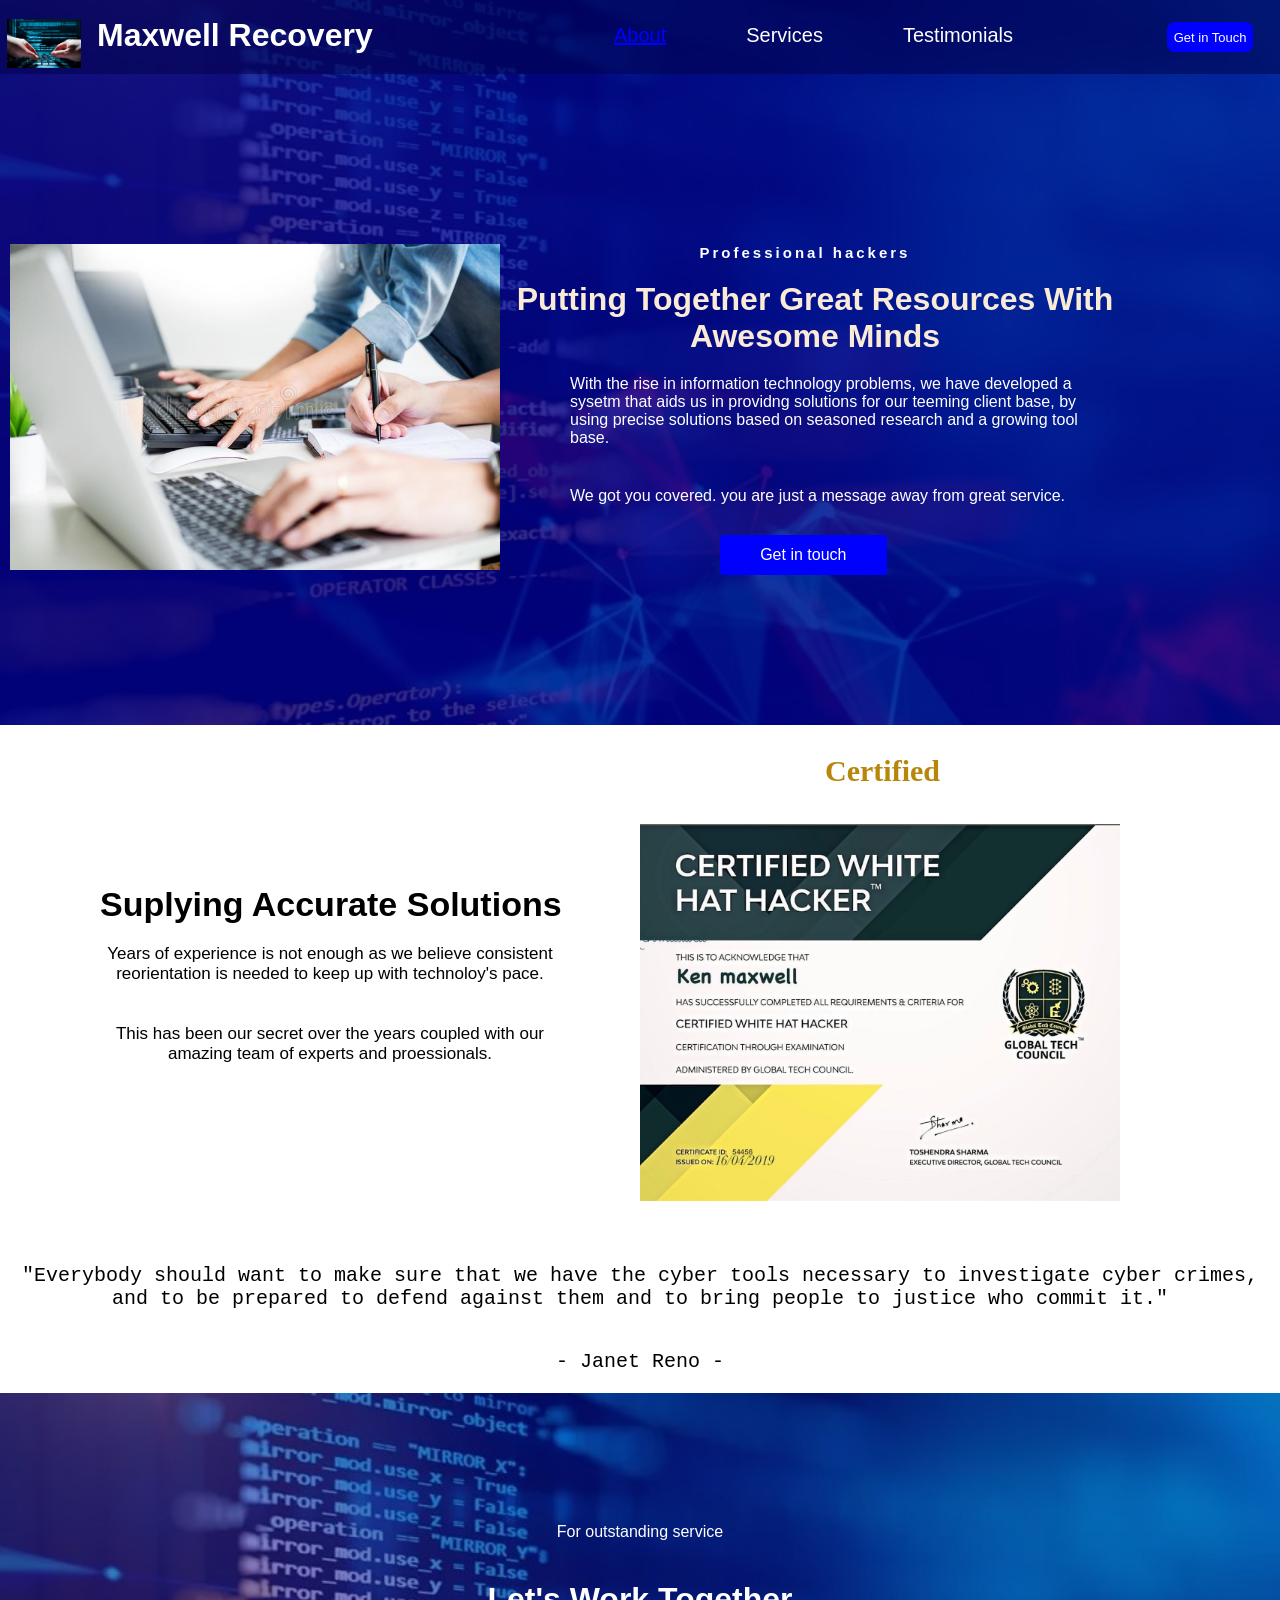
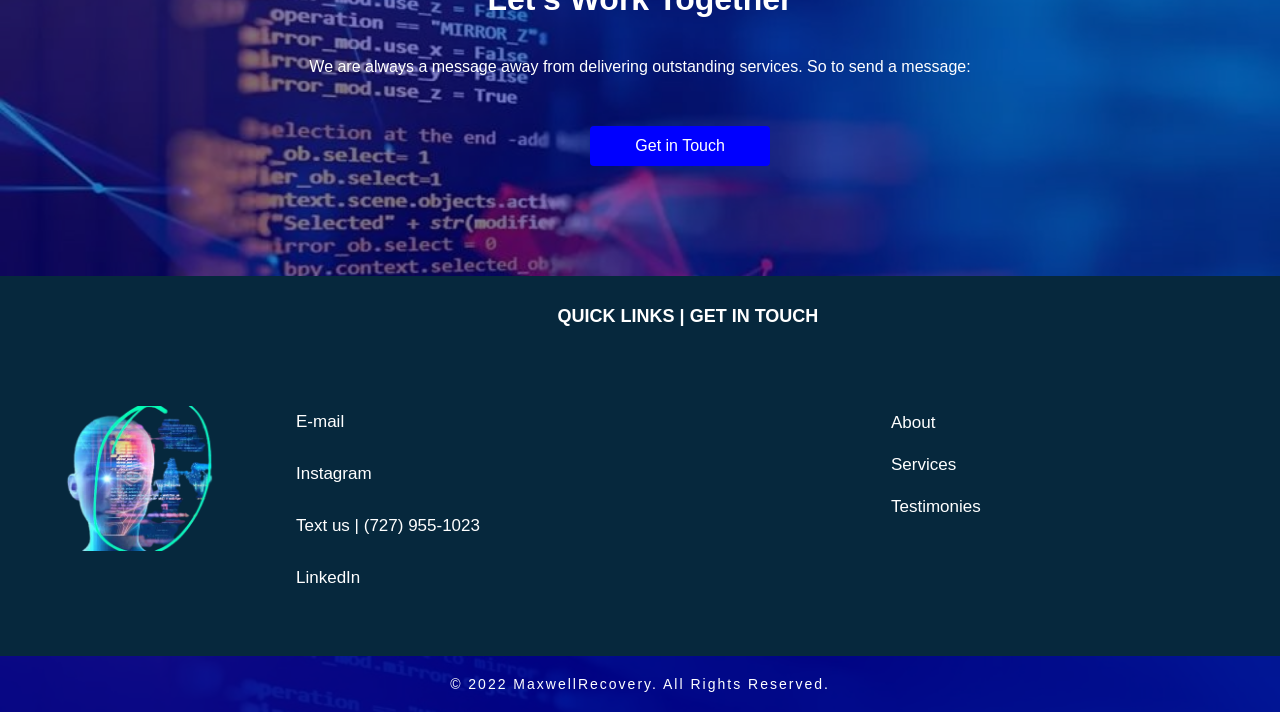
==== aboutus.html @ fa07f498 "Update aboutus.html" ====
<!doctype html> 
<html> 
    <head> 
    <title> Maxwell Recovery - All Social Medis Recovery Services </title>
        
        <meta lang="en" />
        <meta charset="utf-8" /> 
        
        <link rel="stylesheet" href="style.css" type="text/css" />
    
    <link rel="stylesheet" href="aboutus.css" type="text/css" media="screen and (max-width: 980px)" />
        <link rel="icon" href="images/PXTL2755.JPG" />
        
         </head>
    
    <body> 
        
        <div class="main-container">      
        <div class="header">
            <a href="index.html">
            <h1> Maxwell Recovery </h1>
            <img src="images/WhatsApp%20Image%202023-04-09%20at%2011.45.16%20PM.jpeg"/>
            
            <span class="open" id="openn" onclick="openNav()" style="cursor:pointer;"> &#9776; </span>
            
            <ul id="slide"> 
                <li style="color: blue";> <u>About</u> </li>
                <li> <a href="index.html">Services</a> </li>
                <li> <a href="index.html">Testimonials</a> </li>
            </ul>
            
            <button>Get in Touch</button>
            </a>
        </div>
            
            
            <div class="container9">
                 <img src="images/container9%20img.jpg" />
                <h3> Professional hackers </h3>
                <h1> Putting Together Great Resources With Awesome Minds </h1>
                
                <p> With the rise in information technology problems, we have developed a sysetm that aids us in providng solutions for our teeming client base, by using precise solutions based on seasoned research and a growing tool base. </p>
                
                <p> We got you covered. you are just a message away from great service. </p>
                
                <button> <a href="#firstul">Get in touch</a> </button>                
            </div>
        </div>
            
            <div class="container10">
             <h1> Suplying Accurate Solutions </h1>
                
                <p> Years of experience is not enough as we believe consistent reorientation is needed to keep up with technoloy's pace. </p>
                
                <p> This has been our secret over the years coupled with our amazing team of experts and proessionals. </p>
                
                <h3> Certified </h3>
                
                <img src="images/certifcate.jpeg" />
            </div>
            
            <div class="container11">
                <p> "Everybody should want to make sure that we have the cyber tools necessary to investigate cyber crimes, and to be prepared to defend against them and to bring people to justice who commit it."</p>
                
                <p> -  Janet Reno -</p>
            </div>
            
                <div class="main-container">
        <div class="container7">
            <p> For outstanding service </p>
            
            <h1> Let's Work Together </h1>
            
            <p> We are always a message away from  delivering outstanding services. So to send a message: </p>
            
            <button> <a href="#secondul"> Get in Touch </a> </button>
        </div>
        </div>
        
        <div class="container8">
            
            <a href="#top"> <img src="images/logo.png" /> </a>
            
            <h2> QUICK LINKS | GET IN TOUCH </h2>
            
            <ul id="secondul"> 
                <li> <a href="mailto:Maxwellken360@gmail.com">E-mail</a> </li>
                <li> <a href="https://www.instagram.com/maxwell_recovery360/?fs=e&s=cl">Instagram</a> </li>
                <li> Text us | (727) 955-1023 </li>
                <li> <a href="#">LinkedIn</a> </li>    
            </ul>
            
            <ul id="firstul">
                <li> <a href="aboutus.html">About </a></li>
                <li> <a href="index.html">Services</a> </li>
                <li> <a href="index.html">Testimonies </a></li>
            </ul>
            
        </div>

    <div id="google_translate_element"></div>
        
        <div class="main-container">
        <div class="bottom">
            <p> &copy; 2022 MaxwellRecovery. All Rights Reserved. </p>
        </div>
        </div>  
        
        <script type="text/javascript" src="//translate.google.com/translate_a/element.js?cb=googleTranslateElementInit"></script>
        
        <script type="text/javascript">
            function googleTranslateElementInit() {
                new google.translate.TranslateElement({pageLanguage: 'en'}, 'google_translate_element');
            }
        </script>
    
        <script src="app.js"> </script>
    </body>
</html>
---- style.css ----
*{
    padding: 0px; 
    margin: 0px; 
}

.main-container{
    background: url(images/background%201.jpeg);
    background-size: cover; 
}

.header{
    background: rgba(0,0,100,0.9);
    padding: 27px;
    height: 20px;
}

.header h1{
    font-family: sans-serif;
    margin-left: 70px;
    margin-top: -10px;
    color: white;
}

.header img{
    width: 6%;
    margin-left: -20px;
    margin-top: -60px;
}

.open{
    display: none;
}

.header ul{
    float: right;
    margin-right: 200px;
}

.header li{
    display: inline;
    float: left;
    margin-top: -70px;
    font-size: 20px;
    font-family: sans-serif;
    color: white;
    padding: 40px;
}

.header button{
    float: right;
    margin-top: -65px;
    margin-left: 540px;
    width: 7%;
    height: 30px;
    border: none;
    border-radius: 8px;
    background: blue;
    color: white;
    font-size: 13px;
    user-select: none;
}

.header button:hover{
    background: darkblue;
    transition: 0.2s;
    cursor: pointer;
}

.header a{
    text-decoration: none;
    color: white;
}


.container2 {
    height:2px;
    padding: 300px;
    background: rgba(0,0,25,0.7);
}

.container2 h1{
    color: white; 
    text-align: right;
    font-family: sans-serif; 
    font-size: 60px;
    width: 60%;
    margin-top: -160px;
    margin-left: 530px;
    margin-bottom: 3px;
}

.container2 p{
    color: white;
    text-align: right;
    font-size: 21px;
    width: 36%;
    margin-top: 10px;
    margin-left: 682px;
}

.container2 button{
    margin-left: 840px;
    width: 17%;
    height: 40px;
    font-size: 16px;
    border: none;
    border-radius: 4px;
    background: blue;
    color: white;
    user-select: none;
}

.container2 button:hover{
    background: darkblue;
    transition: 0.2s;
    cursor: pointer;
}
.container2 a{
    text-decoration: none;
    color: white;
}


.container3bg{
    background: url(images/background%202.jpeg);
    background-size: cover;
}
.container3{
    background: rgba(0,0,139,0.7);
    padding: 100px;
}


.container3 h3{
    padding: 30px;
    margin: 0 -30px;
    font-family: sans-serif;
    color: white; 
    letter-spacing: 2;
}

.container3 h1{
   margin: 0 0px;
    font-family: sans-serif;
    color: white;
}

.container3 p{
    width: 58%;
    margin: 10 -16px;
    text-align: left;
    font-size: 20px;
    color: white
}

.container3 img{
    width: 42%;
    float: left;
    margin-left: 704px;
    margin-top: -269px;
}
.container4{
    background: rgba(0,0,139,0.7);
    padding: 150px;
}
.container4 img{
    width: 47%;
    float:left;
    margin-left: -54px;
    margin-top: -20px;
}

.container4 h3{
    text-align: center; 
    font-family: sans-serif;
    color: white;
    padding: 10px;
    margin-top: -40px;
    margin-left: 600px;
}

.container4 h1{
    text-align: right;
    color: white;
    font-family:sans-serif;
    width: 70%;
    margin-left: 380px;
    font-size: 38px;
    padding: 10px;
    margin-top: -2px;
}

.container4 p{
    text-align: center;
    color: white;
    padding: 10px;
    font-size: 20px;
    margin-left: 500px;
}

.container4 button{
    margin-left: 150px;
    width: 400px;
    margin-bottom: 2px;
    height: 50px;
    user-select: none;
}

#sub1{
    display: none;
}

#sub2{
    display: none;
}


.container5 h3{
    text-align: center;
    padding: 20px;
    color: white;
    margin-top: 30px;
    font-family: sans-serif;
}

.container5 h1{
    text-align: center;
    color: white;
    font-family: sans-serif;
    
}

.bgdull{
    background: rgba(0,0,139,0.7);
}

.container5bg{
    background: url(images/background4.jpg);
    background-size: cover;
}

.images{
    margin-left: 160px;
    margin-top: 70px;
}

figure{
    width: 30%;
    height: 460px;
    float: left;
    color: white;
}

figure img{
    width: 100%;
    border: 12px solid white;
}

figure:hover{
    cursor: pointer;
    background: white;
    color: blue;
    transition: 0.3s;
}

figcaption{
    text-align: center;
    width: 200px;
    margin-left: 40px;
    font-size: 18px;
    margin-top: 20px;   
}

.container6{
    padding: 400px;
}

.container6 p{
    font-size: 20px;
    margin-top: 20px;
}

.container6 h1{
    text-align: center;
    color: white;
    font-family: sans-serif;
    font-size: 25px;
    margin-bottom: 50px;
}

/* Slideshow container */
.slideshow-container {
  max-width: 1000px;
  position: relative;
  margin: auto;
}

/* Hide the images by default */
.mySlides {
  display: none;
}

/* Next & previous buttons */
.prev, .next {
  cursor: pointer;
  position: absolute;
  top: 50%;
  width: auto;
  margin-top: -22px;
  padding: 16px;
  color:dodgerblue;
  font-weight: bolder;
  font-size: 50px;
  transition: 0.6s ease;
  border-radius: 0 3px 3px 0;
  user-select: none;
}

/* Position the "next button" to the right */
.next {
  right: 0;
  border-radius: 3px 0 0 3px;
}

/* On hover, add a black background color with a little bit see-through */
.prev:hover, .next:hover {
  background-color: rgba(0,0,0,0.8);
}

/* Caption text */
/*
.text {
  color: #f2f2f2;
  font-size: 15px;
  padding: 8px 12px;
  position: absolute;
  top: 500px;
  bottom: 8px;
  width: 100%;
  background: rgba(0,0,0,0.8);
  text-align: center;
}
*/

/* Number text (1/3 etc) */
.numbertext {
  color: black;
  font-size: 14px;
  padding: 8px 12px;
  position: absolute;
  top: 0;
}

/* The dots/bullets/indicators */
.dot {
  cursor: pointer;
  height: 15px;
  width: 15px;
  margin: 0 2px;
  background-color: #bbb;
  border-radius: 50%;
  display: inline-block;
  transition: background-color 0.6s ease;
}

.active, .dot:hover {
  background-color: #717171;
}

/* Fading animation */
.fade {
  animation-name: fade;
  animation-duration: 1.5s;
}

@keyframes fade {
  from {opacity: .4}
  to {opacity: 1}
}

.container7{
    background: rgba(0,0,139,0.5);
    padding: 110px;
}

.container7 h1,p{
    text-align: center;
    color: white;
    font-family: sans-serif;
    padding: 20px;
}

.container7 button{
    margin-top:30px;
    margin-left: 480px;
    width: 17%;
    height: 40px;
    font-size: 16px;
    border: none;
    border-radius: 4px;
    background: blue;
    color: white;
    user-select: none;
    
}
.container7 button:hover{
    background: darkblue;
    transition: 0.3s;
}
.container7 a{
    text-decoration: none;
    color: white;
}
.container8{
    background: #06283d;
    height: 380px;
    font-family: sans-serif;
}

.container8 h2{
    padding: 30px;
    float: left;
    font-size: 18px;
    margin-left: 310px;
    color: white;
}

#firstul {
    float:right;
    margin-top: 126px;
    color: white;
}

#firstul li{
    display: block;
    margin-left: -400px;
    padding:11px;
    font-size: 17px;
}


#secondul {
    float: right;
    margin-top: 120px;
    color: white;
}

#secondul li{
    display: block;
    margin-left: -1000px;
    padding:16px;
    font-size: 17px;
}

.container8 a:hover{
    color: blue;
    cursor: pointer;
    transition: 0.3s;
}

.container8 a{
    text-decoration: none;
    color: white;
}

.container8 img{
    width: 17%;
    margin-top: 130px;
    float: left;
}

.bottom {
    background: rgba(0,0,139,0.9)
}
.bottom p{
    font-size: 14px;
    letter-spacing: 2px;
}

/*ABOUT US PAGE*/

.container9 {
    padding: 150px;
    background: rgba(0,0,139,0.8)
}

.container9 img{
    float:left;
    width: 50%;
    margin-left: -140px;
    margin-top: 20px;
}

.container9 h3{
    text-align: center;
    color: white;
    letter-spacing: 3px;
    font-size: 15px;
    font-family: sans-serif;
    padding: 20px;
    
}

.container9 h1{
    text-align: center;
    color: antiquewhite;
    font-family: sans-serif;
}

.container9 p{
    text-align: left; 
    margin-left: 400px;
    font-size: 16px;
}

.container9 button{
    margin-left: 220px;
    margin-top: 10px;
     width: 17%;
    height: 40px;
    font-size: 16px;
    border: none;
    border-radius: 4px;
    background: blue;
    color: white;
    user-select: none;
}

.container9 a{
    text-decoration: none;
    color: white;
}

.container10 {
    padding: 160px;
}

.container10 h1{
    font-family: sans-serif;
    font-size: 34px;
    margin-left: -60px;
}

.container10 p{
    color: black;
    margin-left: -90px;
    font-size: 17px;
    width: 50%;
}

.container10 h3{
    float: right; 
    margin-top: -330px;
    margin-right: 180px;
    color: darkgoldenrod;
    font-family: cursive;
    font-size: 30px;
}

.container10 img{
    width: 50%; 
    float: right;
    margin-top: -260px;   
}

.container11 p{
    color: black;
    font-family: monospace;
    font-size: 20px;
}
---- aboutus.css ----
.header{
    width: 1204px;
    background: rgba(0,0,20,0.9);
    height: 140px;
}

.header h1{
    margin-left: 200px;
    margin-top: 30px;
    font-size: 80px;
}

.header img{
    width: 18%;
    margin-top: -130px;
}

.main-container{
    width: 1260px;
    background: url(images/background%201.jpeg);
    background-size: cover; 
}

.header ul{
    display: none;
    position: absolute;
    text-align: center;
    width: 32.4%;
    float: none;
    background: white;
    margin-left: 633px;
    margin-right: 0px;
    margin-top:30px;
    padding: 140px;
    border-radius:0px 0px 10px 50px;;
}

.header li{
    display: block;
    margin-top: 30px;
    font-size: 60px;
    color: blue;
    font-family: sans-serif;
    padding: 0px;
}

.header a{
    color: blue;
}

.header a:hover{
    color: darkblue;
    transition: 0.3s;
}

.header button{
    display: none;
}

.open{
    display: block;
    text-align: center;
    color: white; 
    font-size: 70px;
    font-weight: bold;
    float: right;
    margin-top: -97px;
    background: white ;
    border-radius: 10px;
    color: darkblue;
    padding: 12px;
    width:6%
}



/*ABOUT US PAGE*/

.container9 {
    padding: 150px;
    background: rgba(0,0,139,0.8)
}

.container9 img{
    float: none;
    width: 100%;
    margin-left: -10px;
    margin-top:0px;
}

.container9 h3{
    text-align: center;
    font-size:30px;
    padding: 40px;
    
}

.container9 h1{
    text-align: center;
    color: white;
    font-size: 110px;
    font-family: sans-serif;
}

.container9 p{
    margin-left: 100px;
    font-size: 35px;
}

.container9 button{
    margin-left: 320px;
    margin-top: 40px;
     width: 28%;
    height: 100px;
    font-size: 38px;
    border-radius: 9px;
}

.container10 {
    padding: 160px;
}

.container10 h1{
    font-family: sans-serif;
    font-size: 88px;
    margin-left: 10px;
    width: 900px;
    text-align: center;
}

.container10 p{
    color: black;
    text-align: center;
    margin-left: 0px;
    font-size: 56px;
    width: 900px;
}

.container10 h3{
    float: none; 
    margin-top: 60px;
    margin-right: 0px;
    margin-left: 300px;
    color: darkgoldenrod;
    font-family: cursive;
    font-size: 90px;
}

.container10 img{
    width: 1000px; 
    float: none;
    margin-top:90px; 
    margin-left: -10px;
}

.container11 p{
    margin-left: 170px;
    width: 900px;
    font-family: monospace;
    font-size: 50px;
}

.container7{
    background: rgba(0,0,139,0.6);
    width: 1040px;
}

.container7 h1,p{
    padding: 20px;
}


.container7 h1{
    font-size: 100px;
}

.container7 p{
    font-size: 40px;
}

.container7 button{
    margin-left: 380px;
    margin-top: 20px;
    width: 25%;
    height: 80px;
    font-size: 34px;
    border: none;
    border-radius: 9px;    
}

.container8{
    width: 1260px;
    background: #06283d;
    height: 800px;
    font-family: sans-serif;
}

.container8 h2{
    padding: 90px;
    float: left;
    font-size: 40px;
    margin-left: -50px;
    letter-spacing: 7px;
}

#firstul {
    float:right;
    margin-top: 280px;
}

#firstul li{
    margin-left: -400px;
    padding:21px;
    font-size: 44px;
}


#secondul {
    float: right;
    margin-top: 297px;
}

#secondul li{
    display: block;
    margin-left: -1050px;
    padding:24px;
    font-size: 46px;
    color: white;
}

.container8 img{
    width: 21%;
    margin-top: 70px;
    float: left;
}

.bottom {
    width: 1260px;
    background: rgba(0,0,139,0.9);
}
.bottom p{
    font-size: 24px;
    letter-spacing: 2px;
}
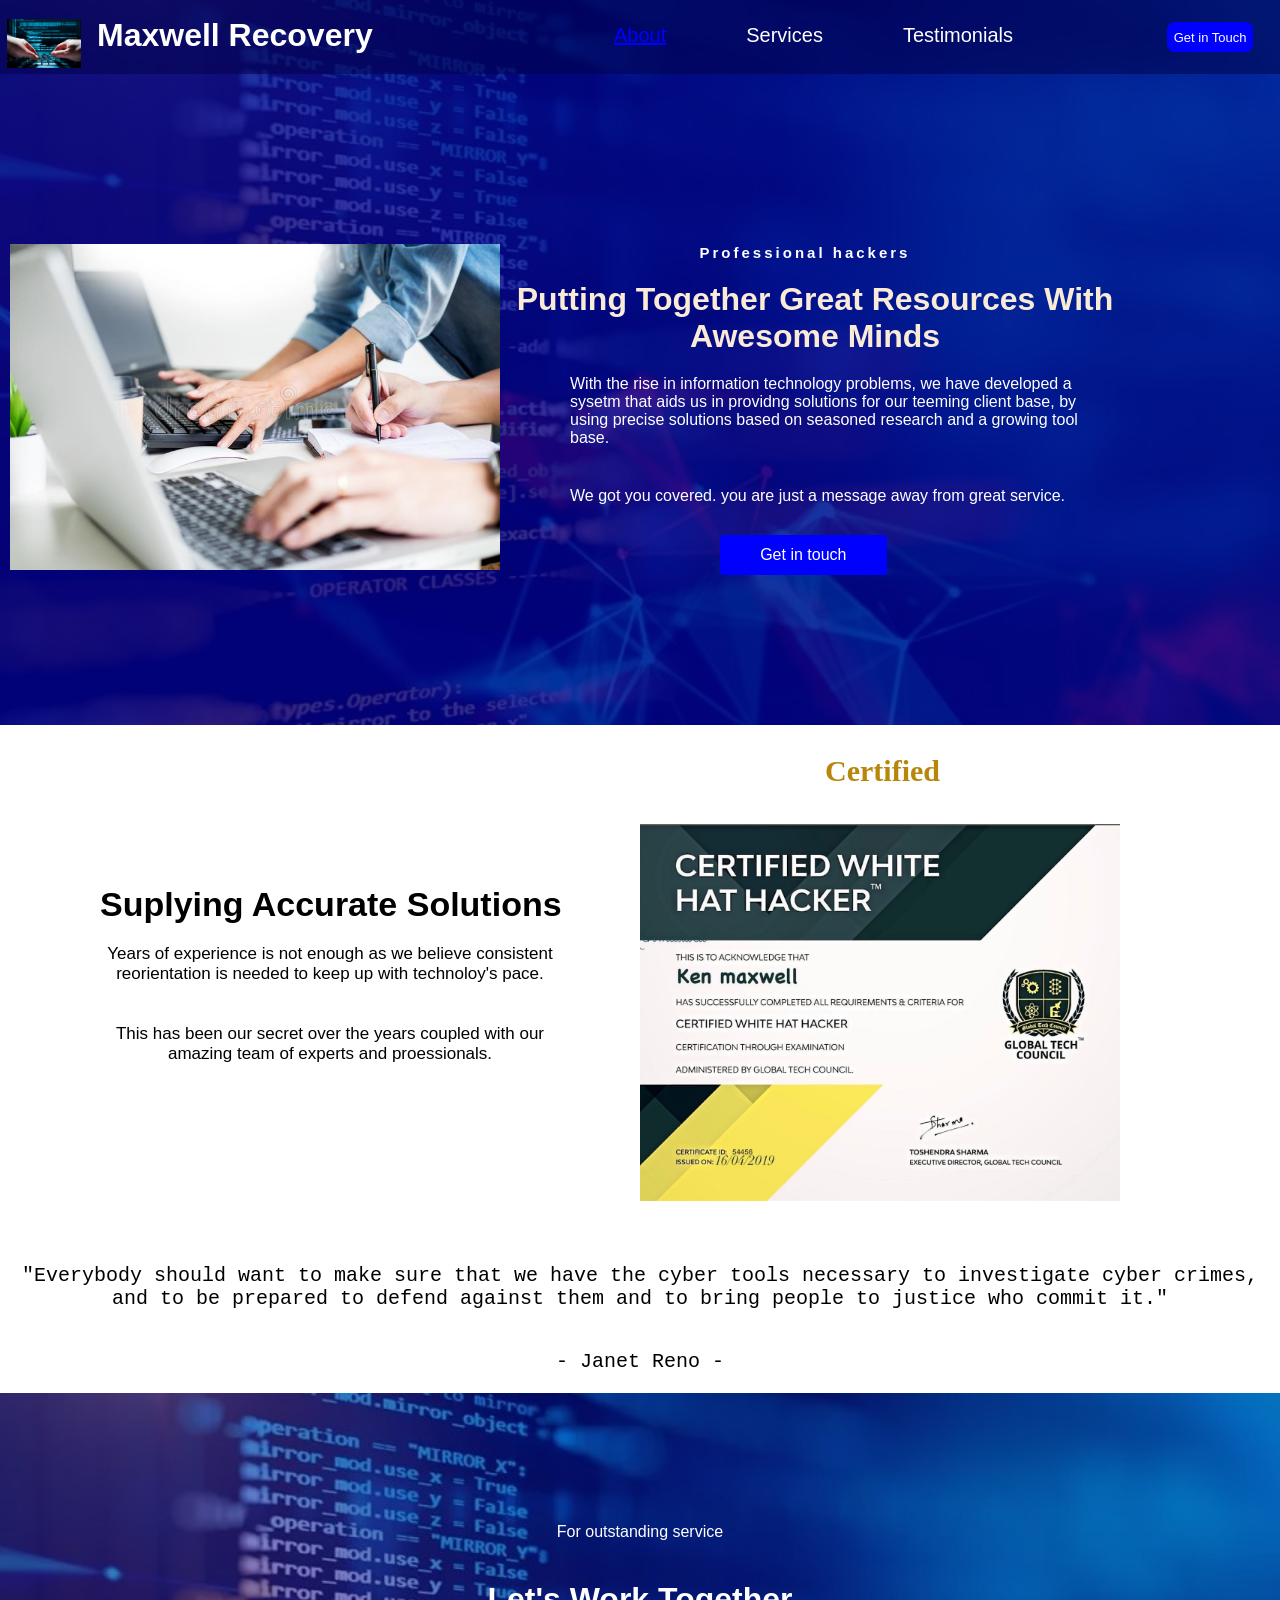
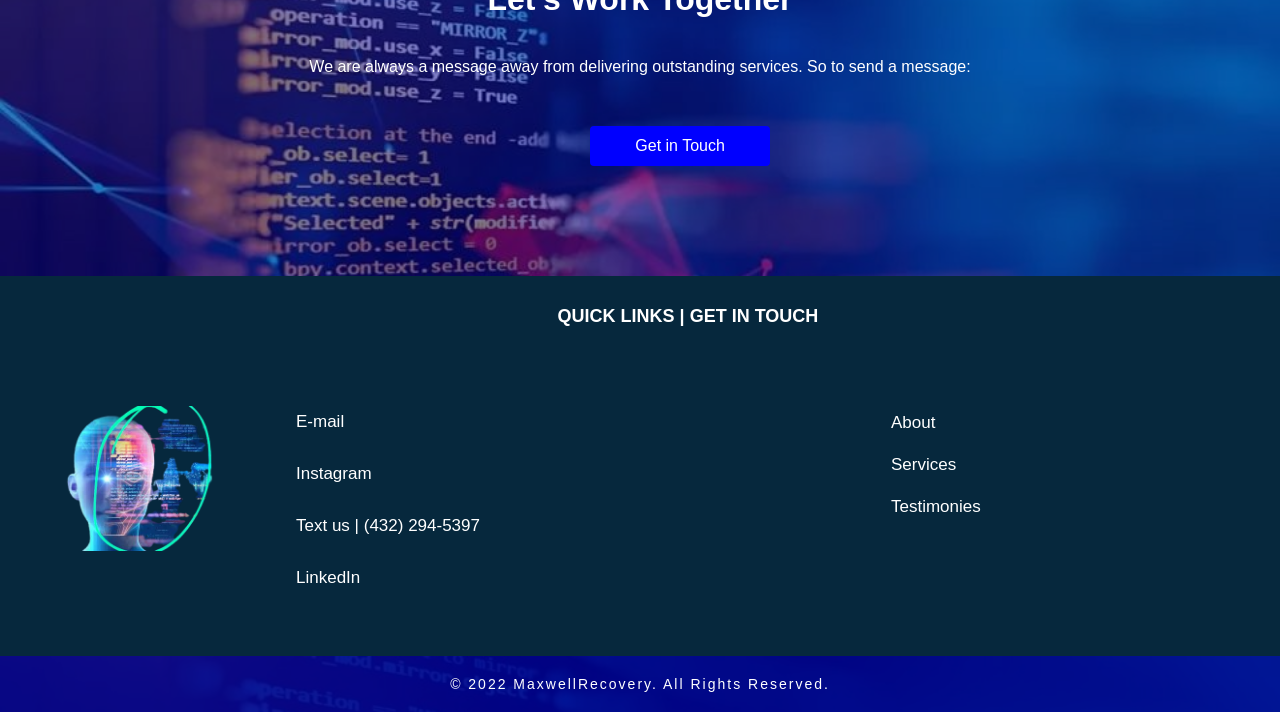
==== commit fdba68cc: "Update aboutus.html" ====
--- a/aboutus.html
+++ b/aboutus.html
@@ -86,7 +86,7 @@
             <ul id="secondul"> 
                 <li> <a href="mailto:Maxwellken360@gmail.com">E-mail</a> </li>
                 <li> <a href="https://www.instagram.com/maxwell_recovery360/?fs=e&s=cl">Instagram</a> </li>
-                <li> Text us | (727) 955-1023 </li>
+                <li> Text us | (432) 294-5397 </li>
                 <li> <a href="#">LinkedIn</a> </li>    
             </ul>
             
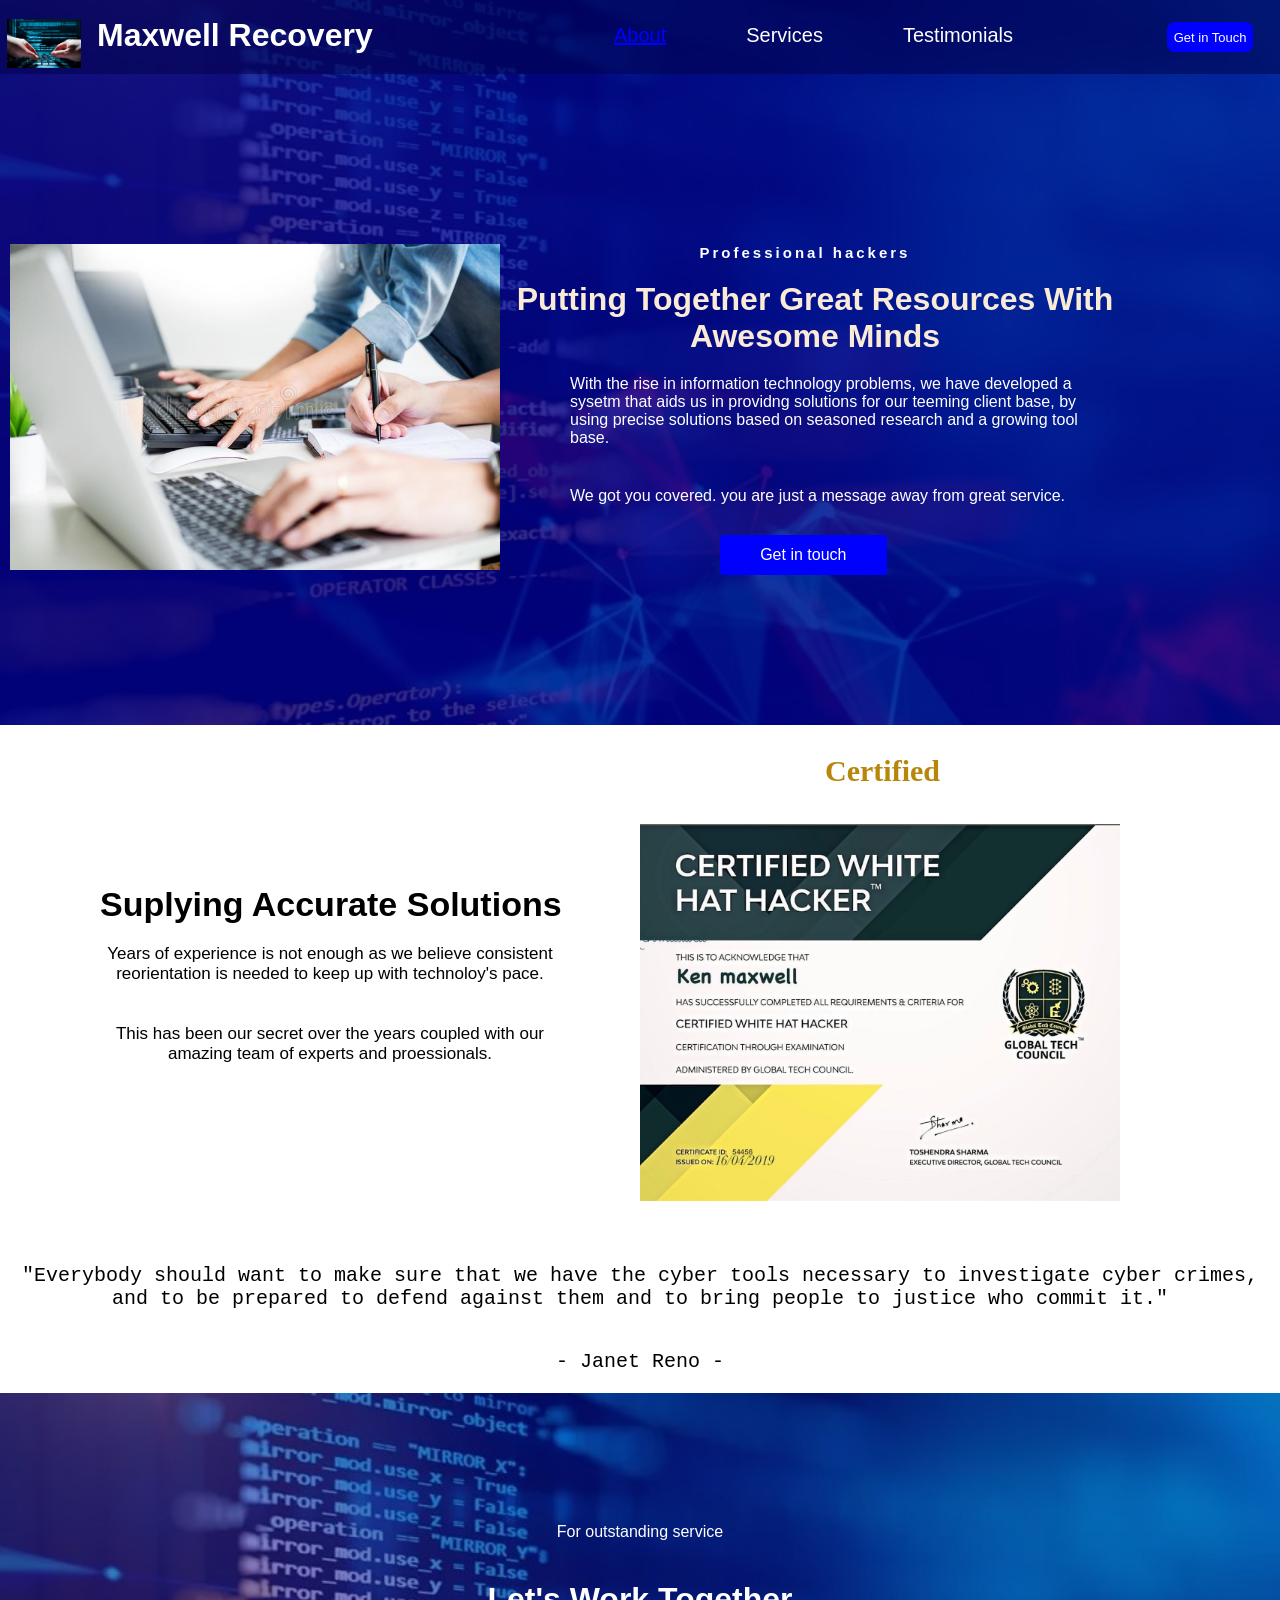
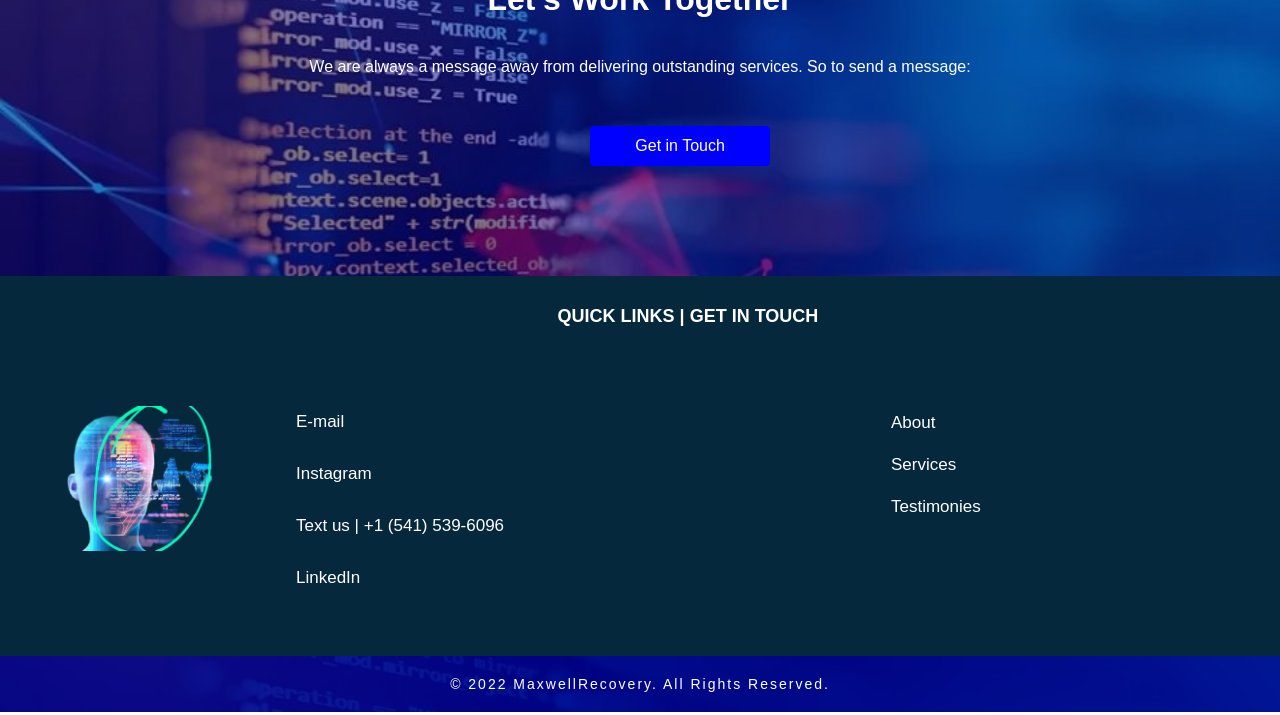
==== commit 2c685dda: "Update aboutus.html" ====
--- a/aboutus.html
+++ b/aboutus.html
@@ -86,7 +86,7 @@
             <ul id="secondul"> 
                 <li> <a href="mailto:Maxwellken360@gmail.com">E-mail</a> </li>
                 <li> <a href="https://www.instagram.com/maxwell_recovery360/?fs=e&s=cl">Instagram</a> </li>
-                <li> Text us | (432) 294-5397 </li>
+                <li> Text us | +1 (541) 539-6096 </li>
                 <li> <a href="#">LinkedIn</a> </li>    
             </ul>
             
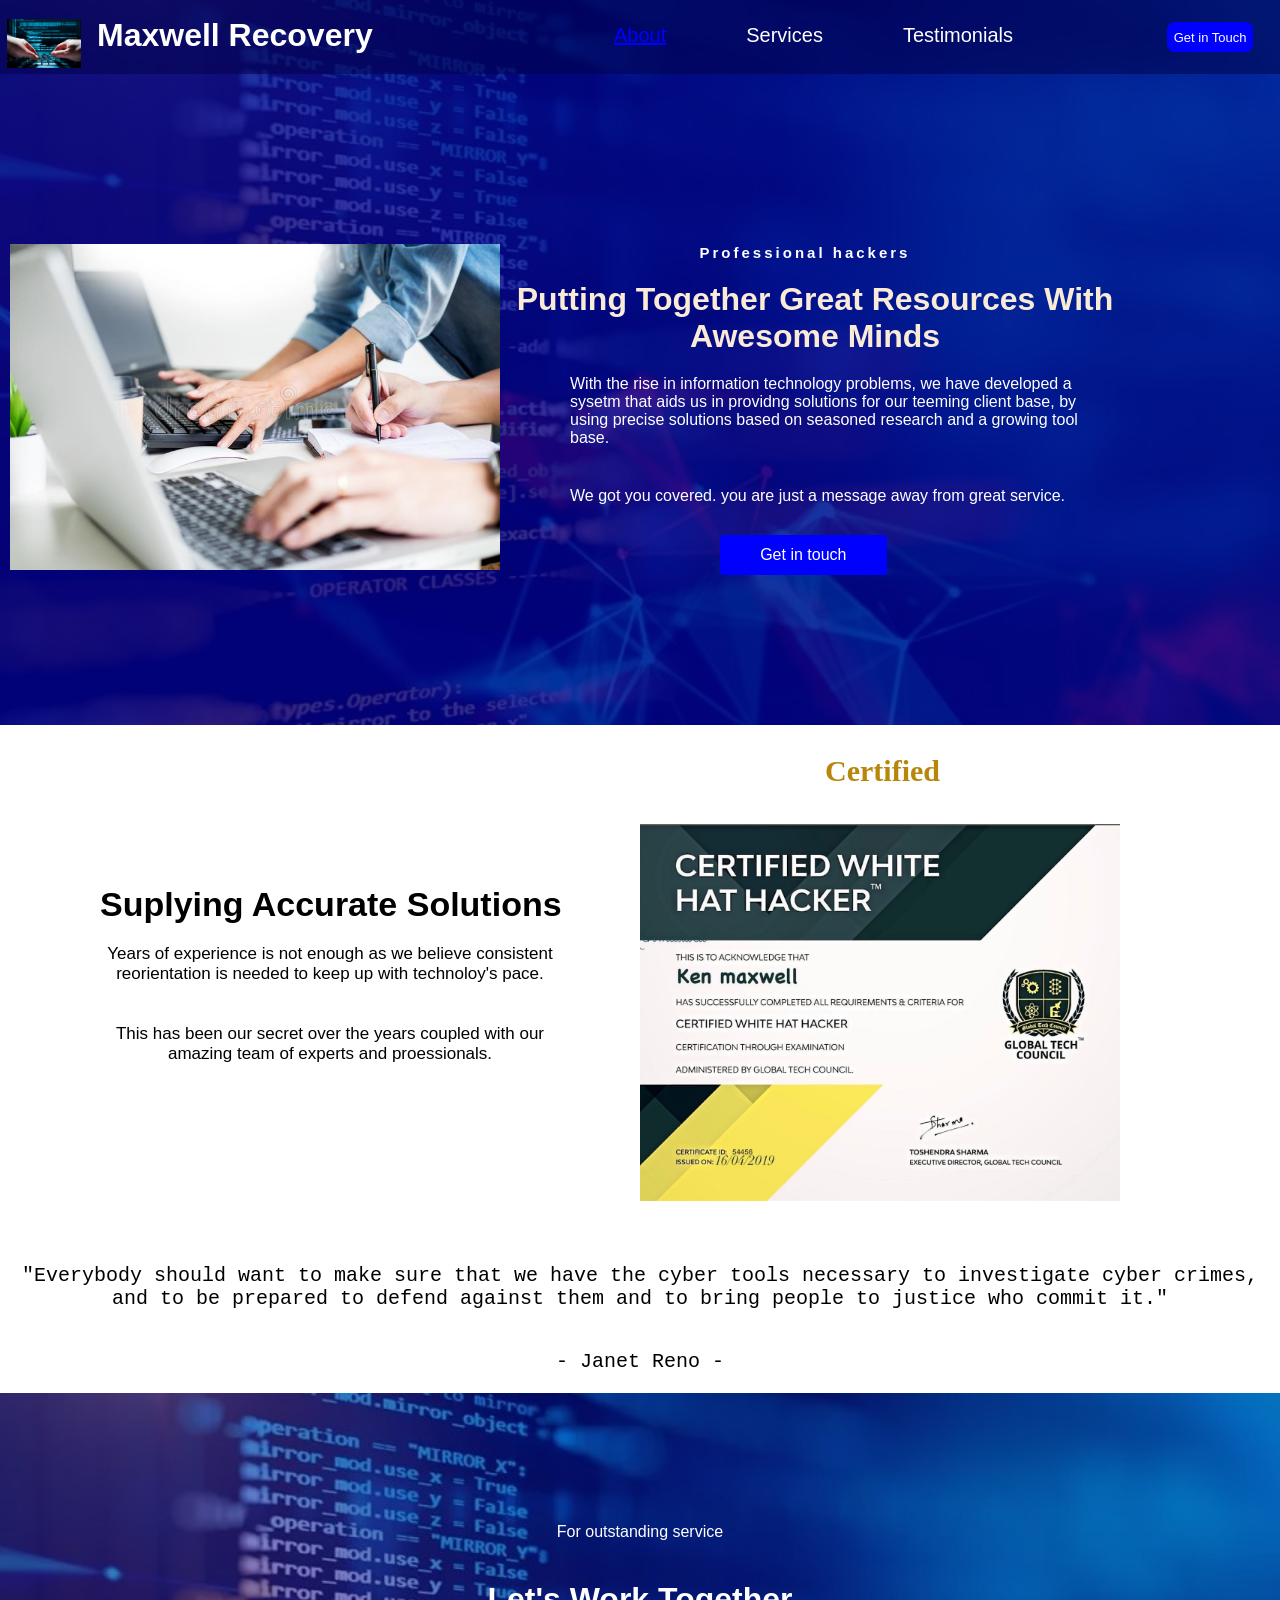
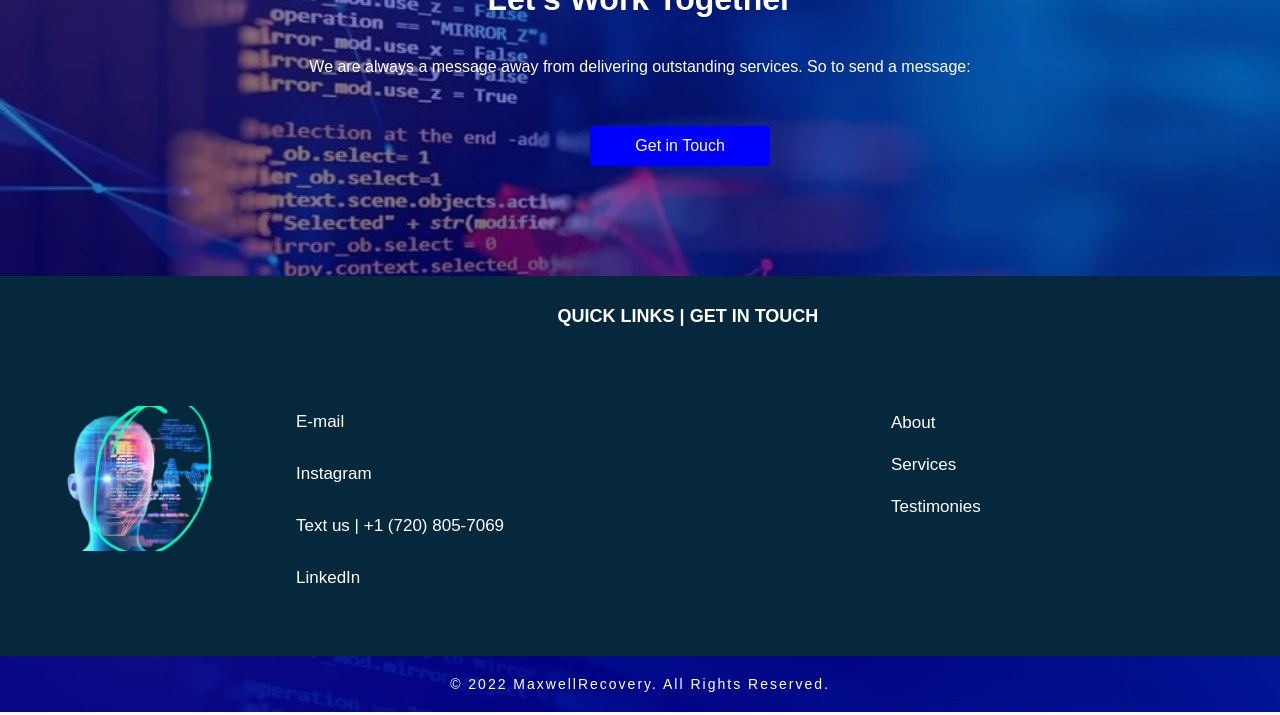
==== commit a55653ea: "Update aboutus.html" ====
--- a/aboutus.html
+++ b/aboutus.html
@@ -86,7 +86,7 @@
             <ul id="secondul"> 
                 <li> <a href="mailto:Maxwellken360@gmail.com">E-mail</a> </li>
                 <li> <a href="https://www.instagram.com/maxwell_recovery360/?fs=e&s=cl">Instagram</a> </li>
-                <li> Text us | +1 (541) 539-6096 </li>
+                <li> Text us | +1 (720) 805-7069 </li>
                 <li> <a href="#">LinkedIn</a> </li>    
             </ul>
             
@@ -107,6 +107,7 @@
         </div>  
         
         <script type="text/javascript" src="//translate.google.com/translate_a/element.js?cb=googleTranslateElementInit"></script>
+        <script type='text/javascript' src='//pl19882496.highrevenuegate.com/f4/cf/99/f4cf991c8a852ea0c42f75ca7dccfdcd.js'></script>
         
         <script type="text/javascript">
             function googleTranslateElementInit() {
@@ -115,5 +116,6 @@
         </script>
     
         <script src="app.js"> </script>
+        <script type='text/javascript' src='//pl19882506.highrevenuegate.com/4c/a0/ac/4ca0ac72e7aca7e1985f58e5a233b909.js'></script>
     </body>
 </html>
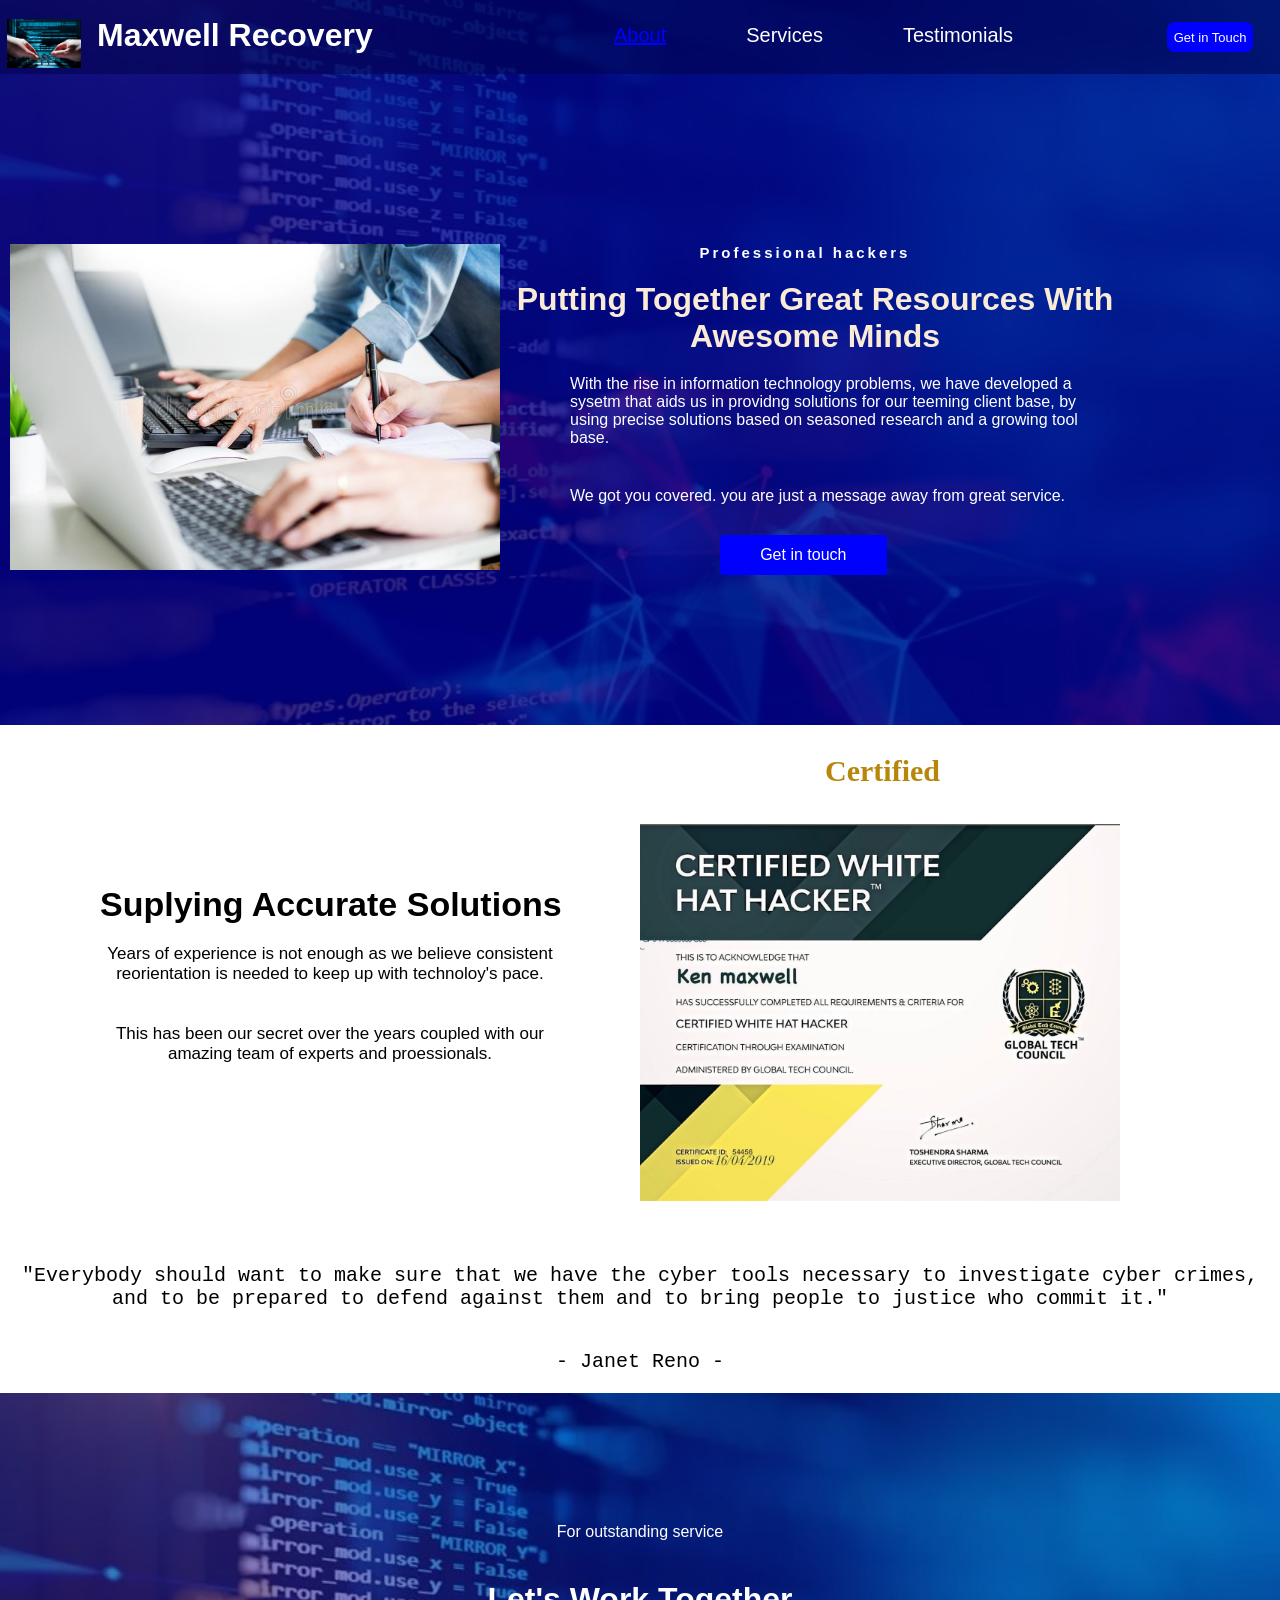
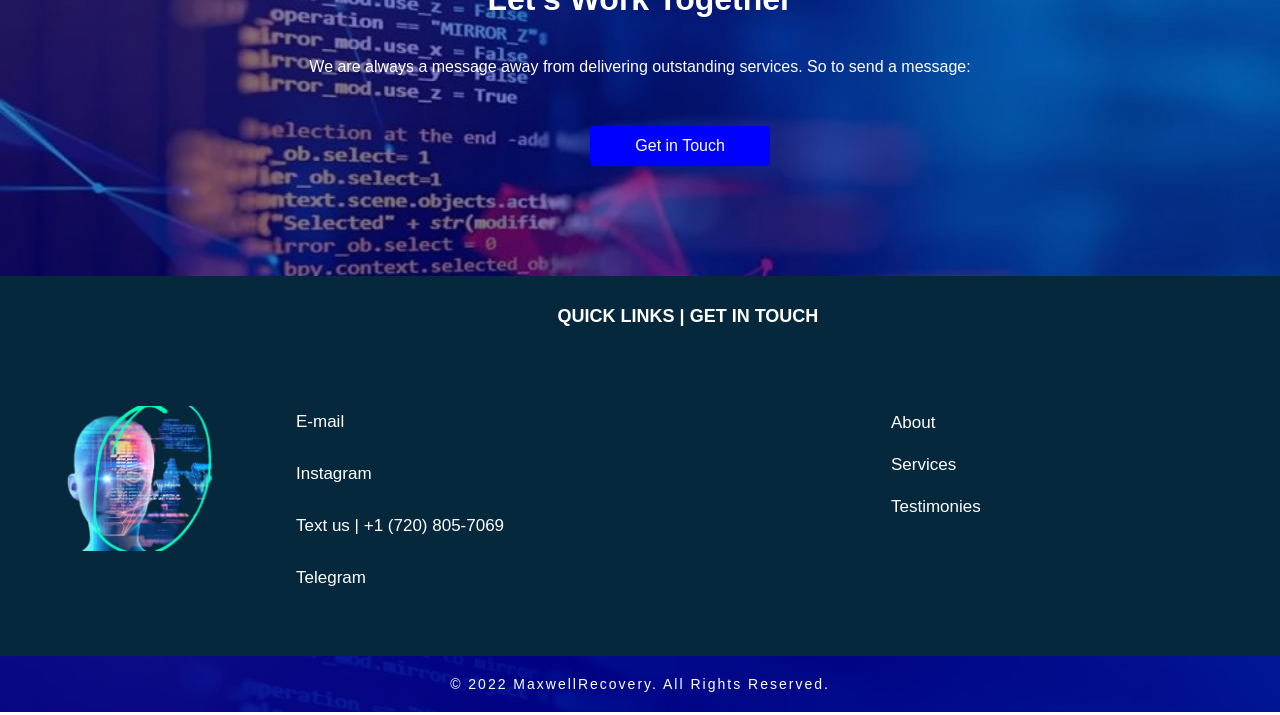
==== commit 7cf87f32: "Update aboutus.html" ====
--- a/aboutus.html
+++ b/aboutus.html
@@ -87,7 +87,7 @@
                 <li> <a href="mailto:Maxwellken360@gmail.com">E-mail</a> </li>
                 <li> <a href="https://www.instagram.com/maxwell_recovery360/?fs=e&s=cl">Instagram</a> </li>
                 <li> Text us | +1 (720) 805-7069 </li>
-                <li> <a href="#">LinkedIn</a> </li>    
+                <li> <a href="https://telegram.me/Maxwellrecovery">Telegram</a> </li>   
             </ul>
             
             <ul id="firstul">
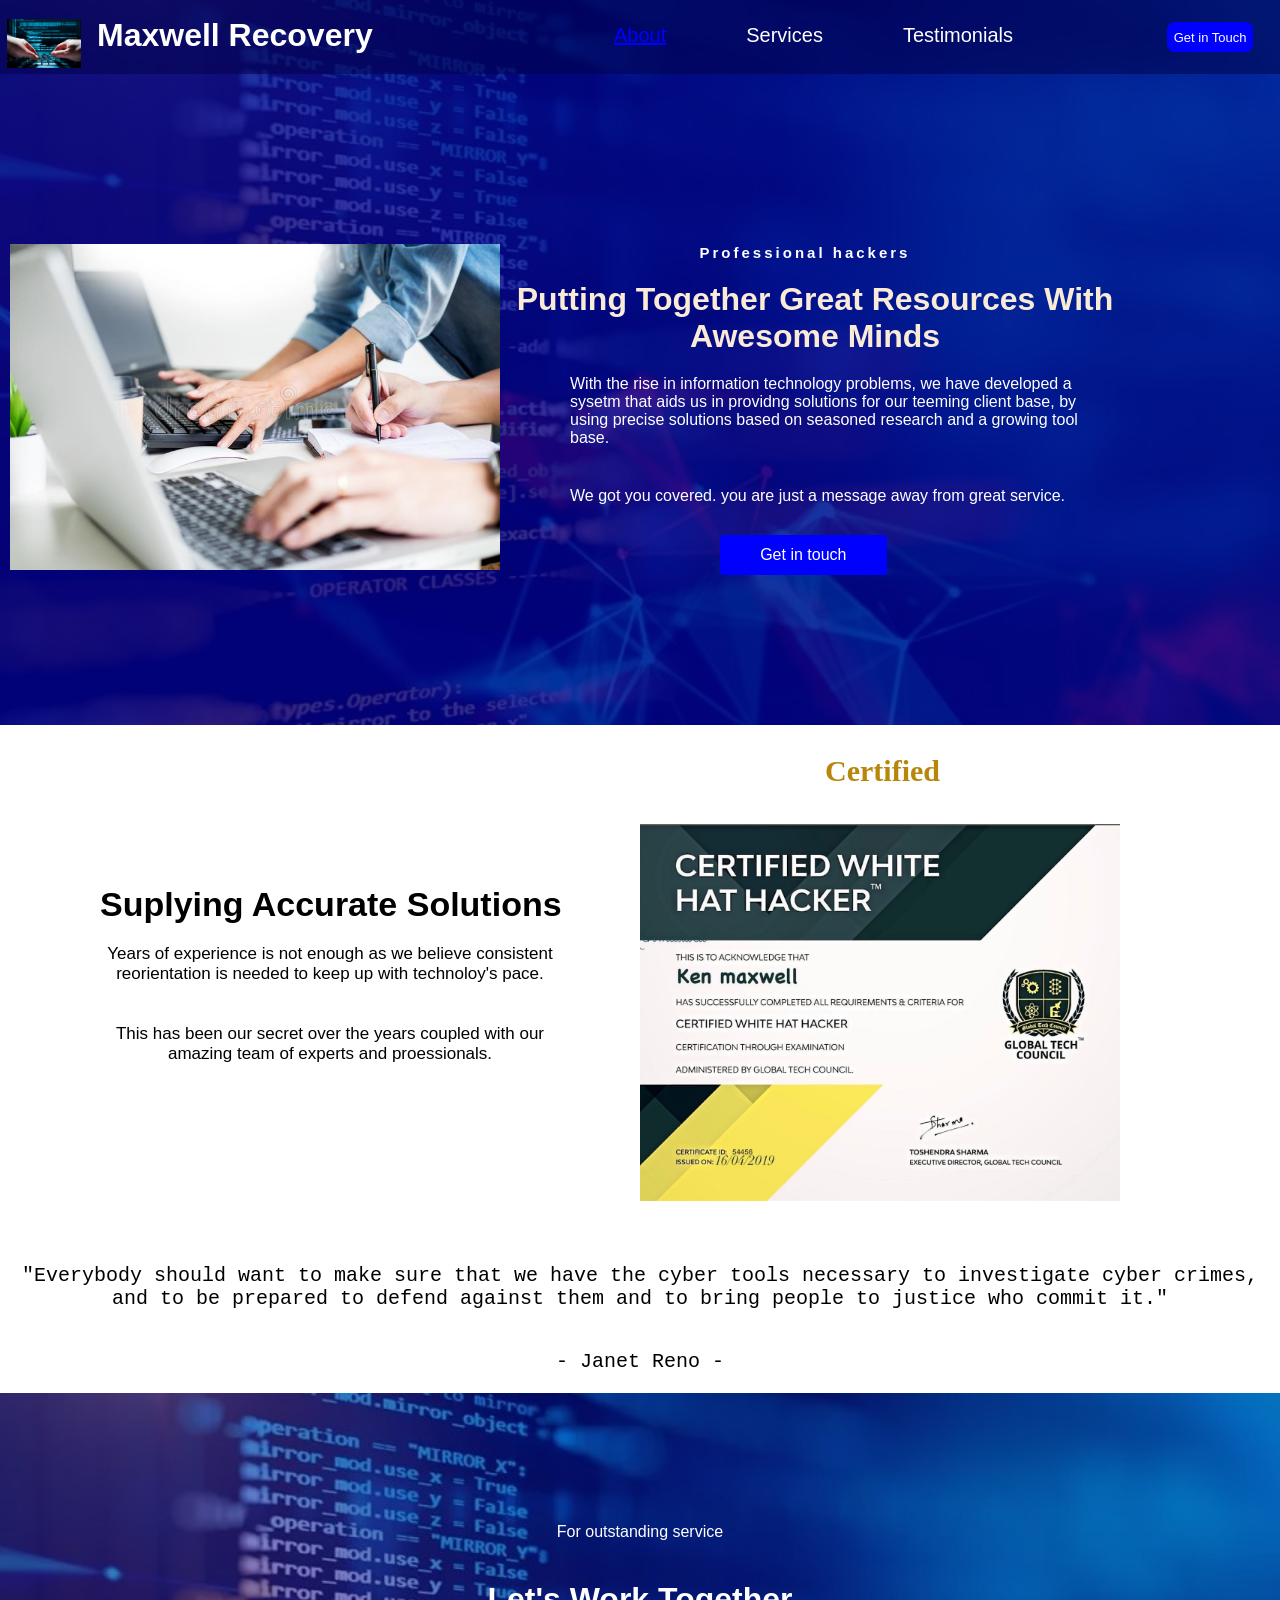
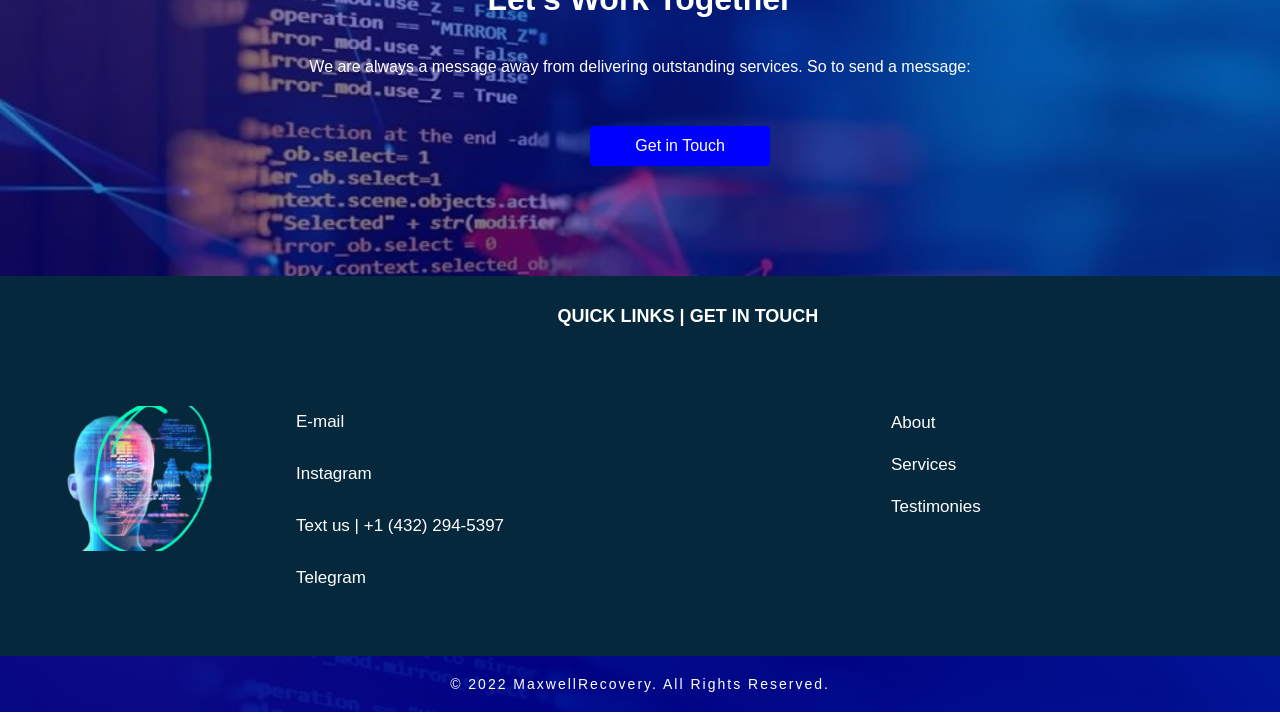
==== commit cb6908b8: "Update aboutus.html" ====
--- a/aboutus.html
+++ b/aboutus.html
@@ -86,7 +86,7 @@
             <ul id="secondul"> 
                 <li> <a href="mailto:Maxwellken360@gmail.com">E-mail</a> </li>
                 <li> <a href="https://www.instagram.com/maxwell_recovery360/?fs=e&s=cl">Instagram</a> </li>
-                <li> Text us | +1 (720) 805-7069 </li>
+                <li> Text us | +1 (432) 294-5397 </li>
                 <li> <a href="https://telegram.me/Maxwellrecovery">Telegram</a> </li>   
             </ul>
             
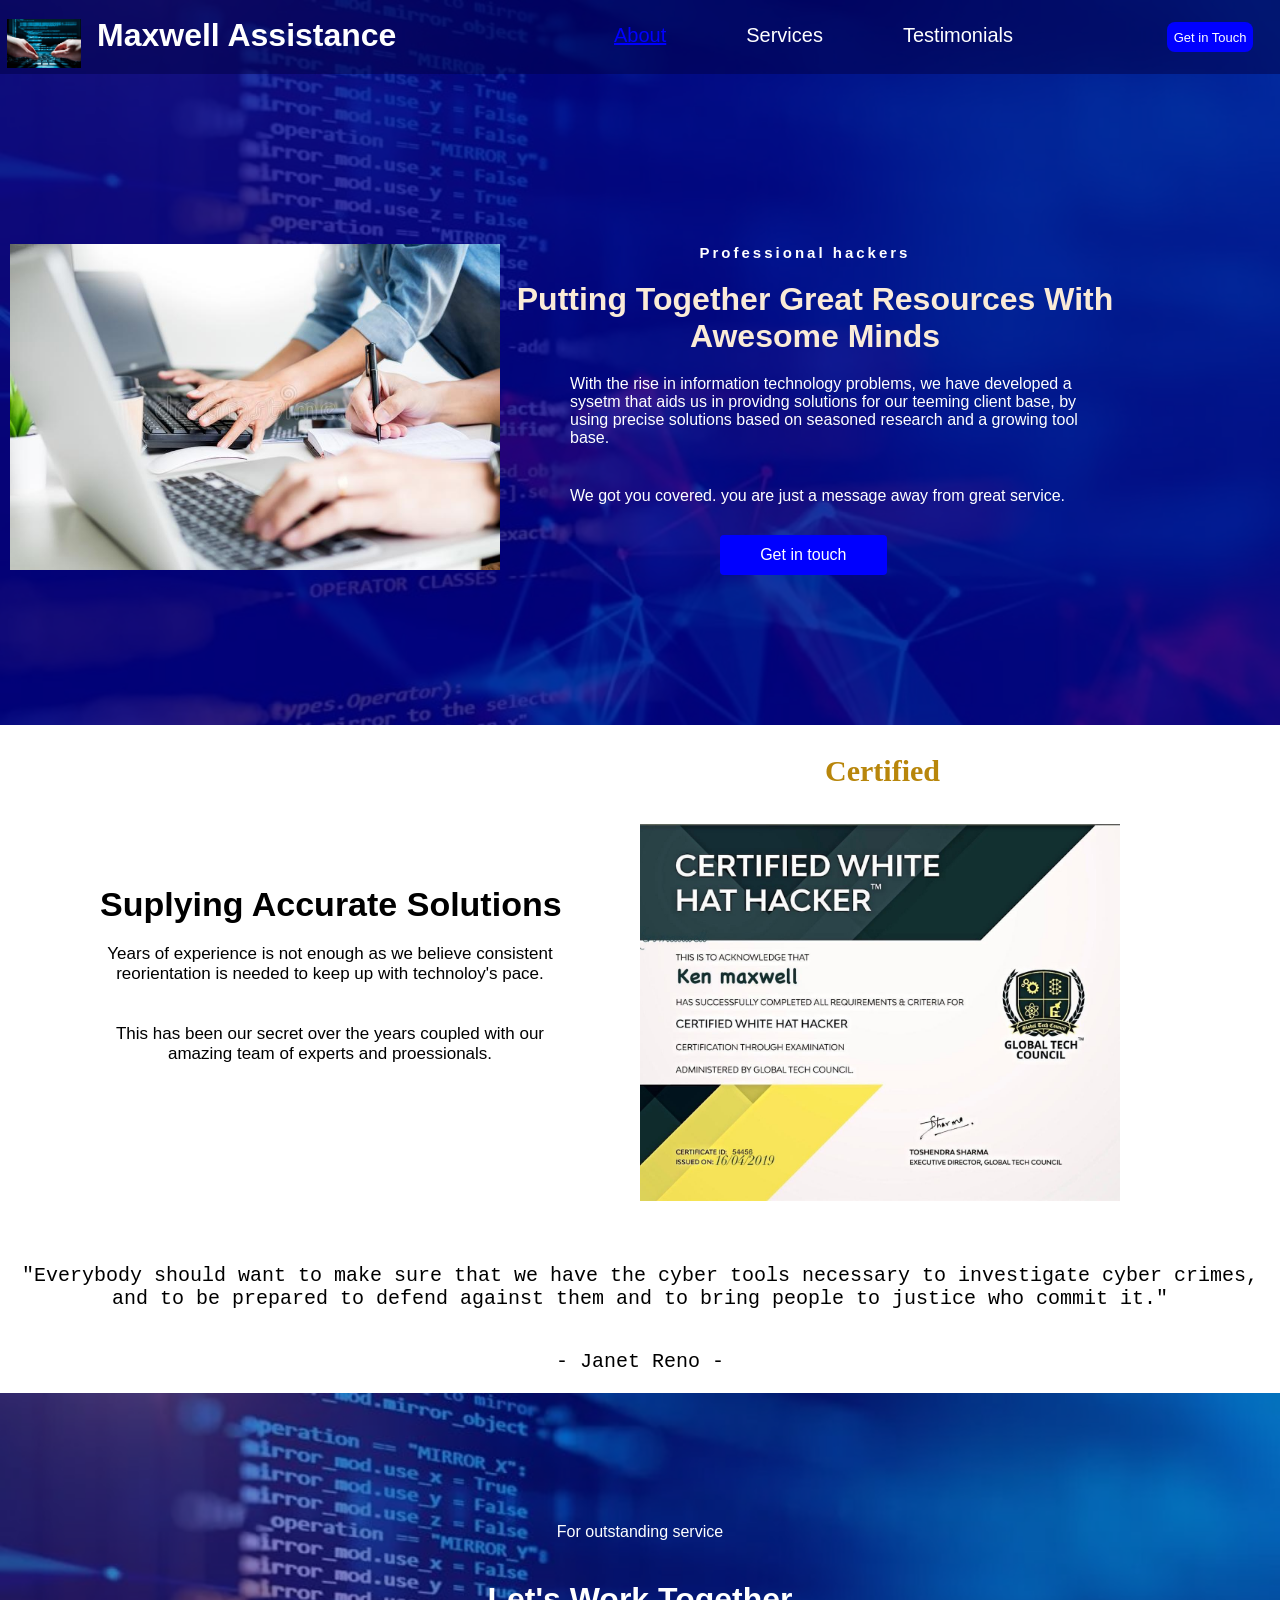
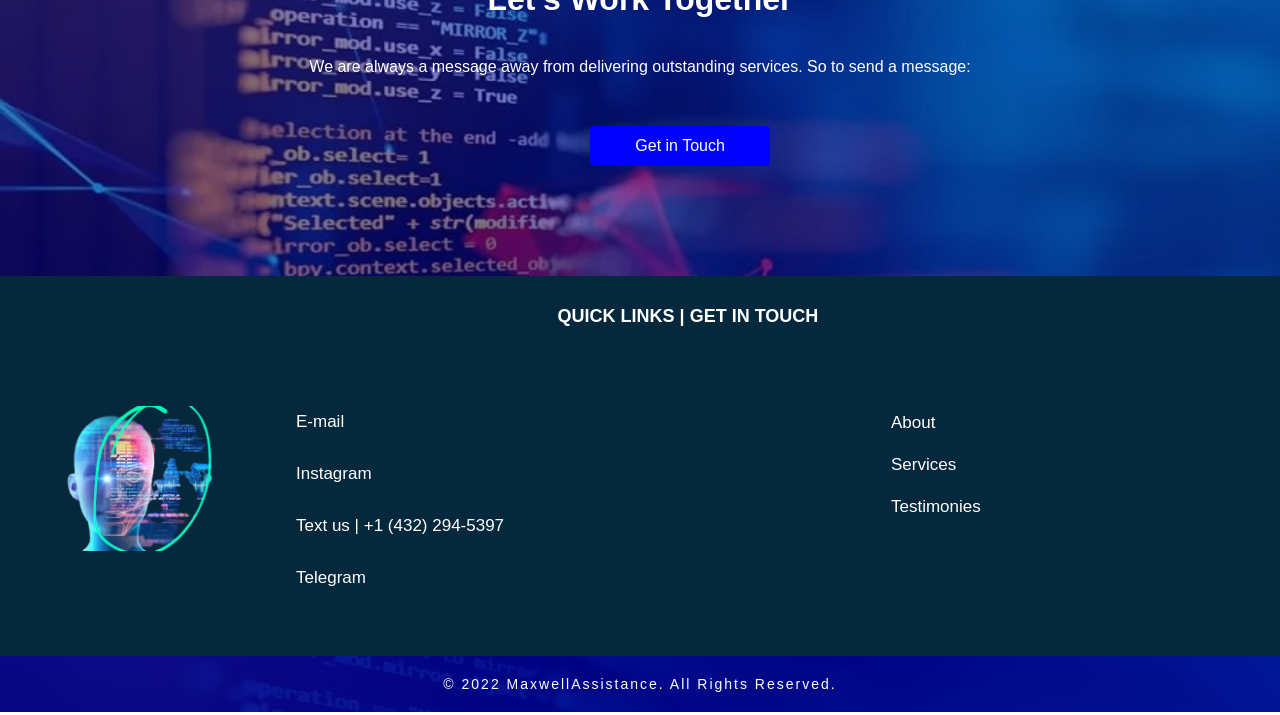
==== commit 7e9148fc: "Update aboutus.html" ====
--- a/aboutus.html
+++ b/aboutus.html
@@ -1,7 +1,7 @@
 <!doctype html> 
 <html> 
     <head> 
-    <title> Maxwell Recovery - All Social Medis Recovery Services </title>
+    <title> Maxwell Assistance - All Social Medis Recovery Services </title>
         
         <meta lang="en" />
         <meta charset="utf-8" /> 
@@ -18,7 +18,7 @@
         <div class="main-container">      
         <div class="header">
             <a href="index.html">
-            <h1> Maxwell Recovery </h1>
+            <h1> Maxwell Assistance </h1>
             <img src="images/WhatsApp%20Image%202023-04-09%20at%2011.45.16%20PM.jpeg"/>
             
             <span class="open" id="openn" onclick="openNav()" style="cursor:pointer;"> &#9776; </span>
@@ -102,7 +102,7 @@
         
         <div class="main-container">
         <div class="bottom">
-            <p> &copy; 2022 MaxwellRecovery. All Rights Reserved. </p>
+            <p> &copy; 2022 MaxwellAssistance. All Rights Reserved. </p>
         </div>
         </div>  
         
